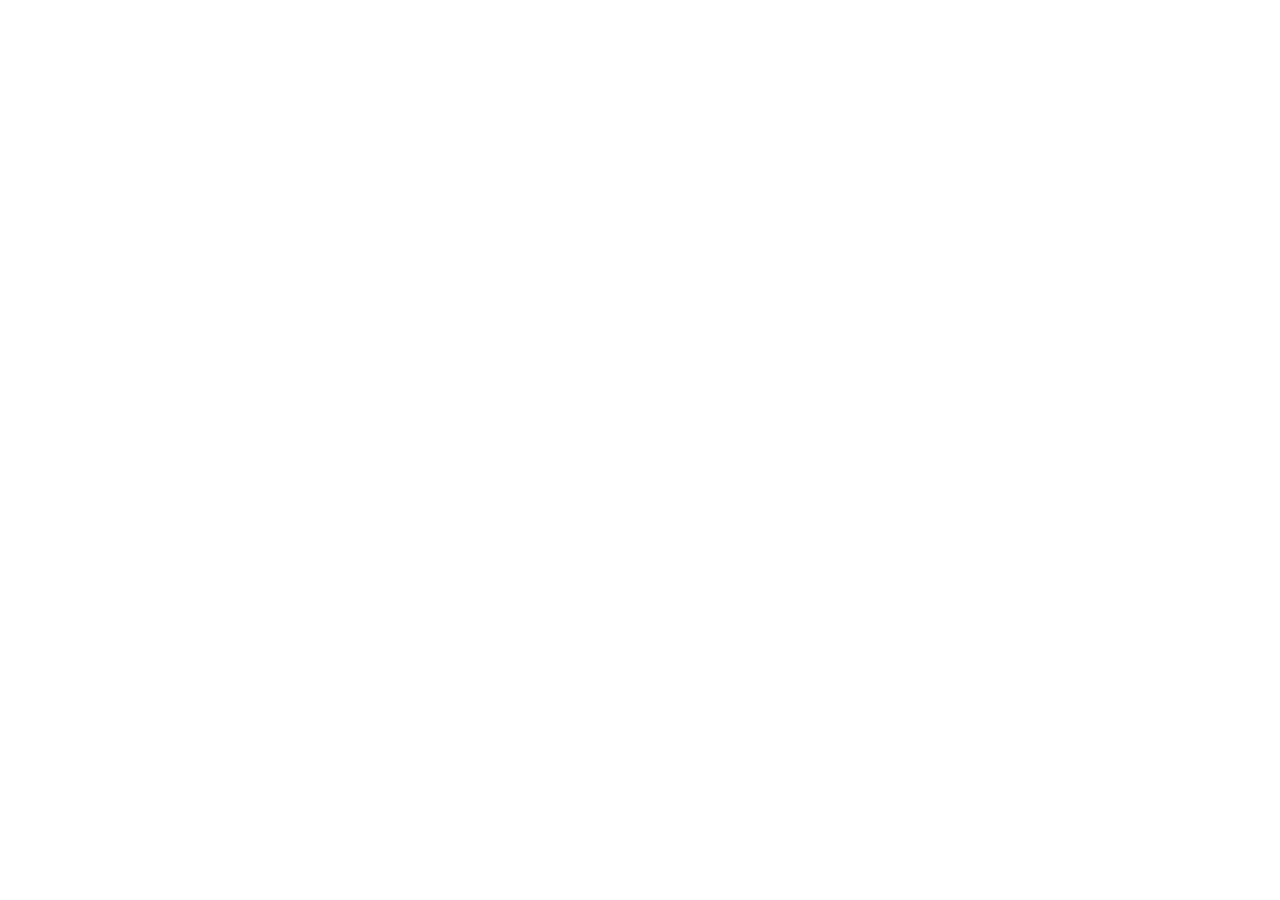
==== index.html @ 10028188 "new file:   index.html" ====
<!DOCTYPE html>
<html lang="en">
<head>
    <meta charset="UTF-8">
    <meta name="viewport" content="width=device-width, initial-scale=1.0">
    <title>WDD231</title>
</head>
<body>
    
</body>
</html>
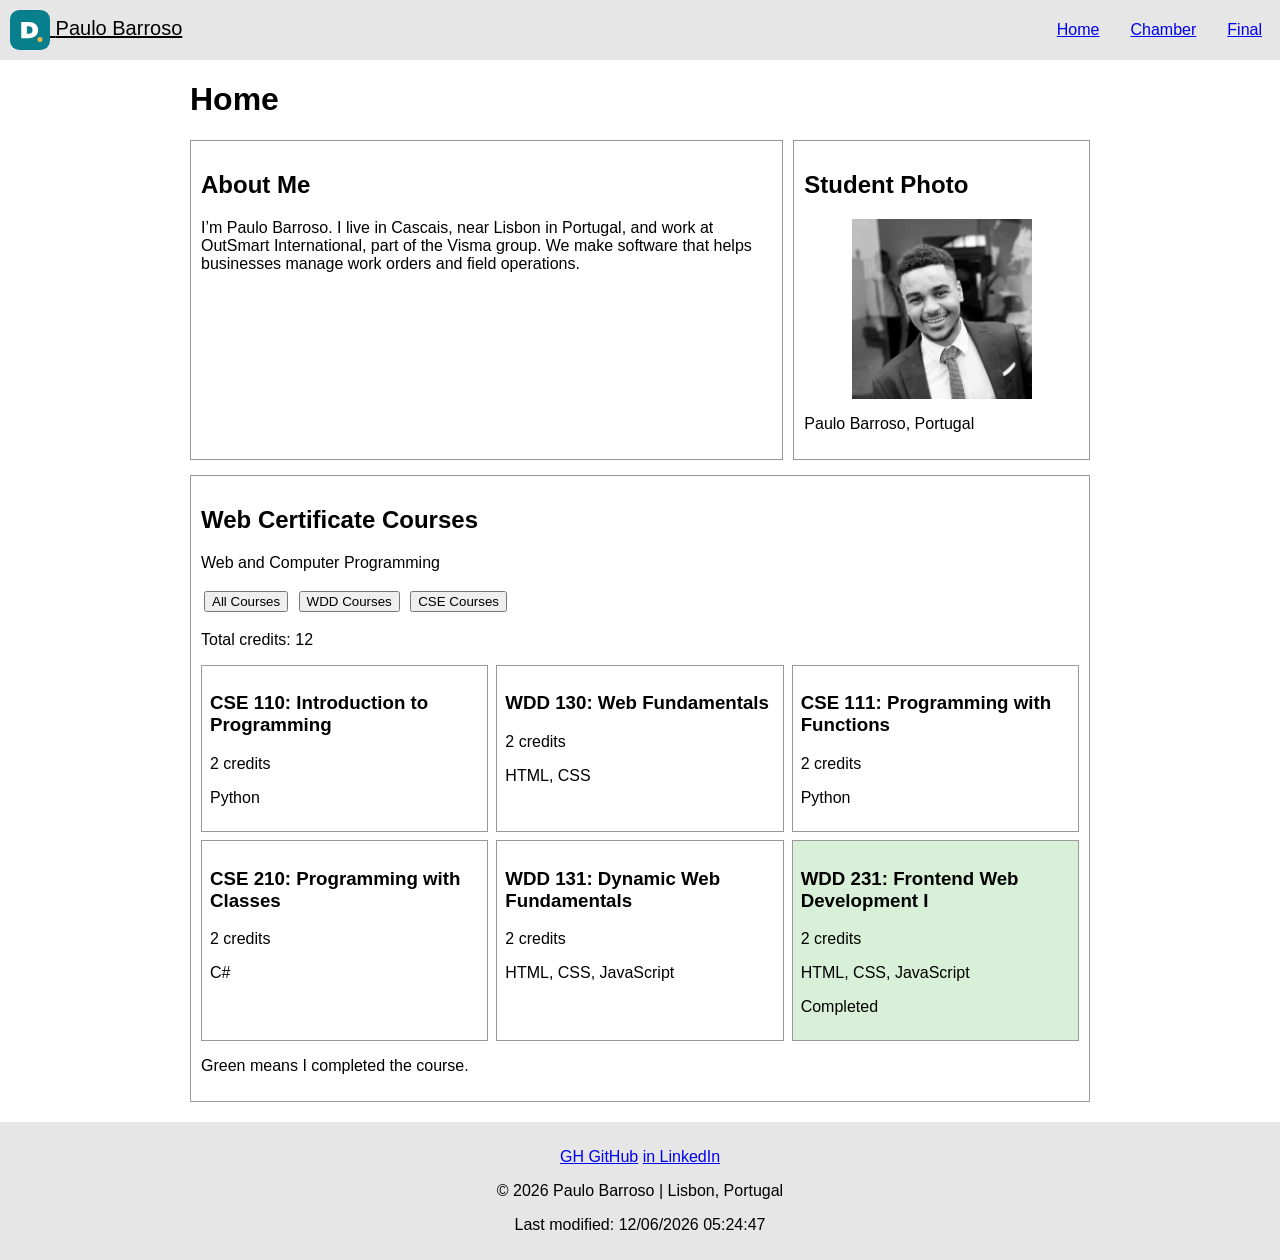
==== commit b4200dde: "new file:   images/logo.svg 	new file:   images/paulo.jfif 	new file:   images/profile-illustration." ====
--- a/index.html
+++ b/index.html
@@ -2,10 +2,71 @@
 <html lang="en">
 <head>
     <meta charset="UTF-8">
-    <meta name="viewport" content="width=device-width, initial-scale=1.0">
-    <title>WDD231</title>
+    <meta name="viewport" content="width=device-width, initial-scale=1">
+    <meta name="description" content="Paulo Barroso's WDD 231 course home page.">
+    <meta name="author" content="Paulo Barroso">
+    <title>Home | Paulo Barroso</title>
+    <link rel="icon" href="images/logo.svg" type="image/svg+xml">
+    <link rel="preconnect" href="https://fonts.googleapis.com">
+    <link rel="preconnect" href="https://fonts.gstatic.com" crossorigin>
+    <link href="https://fonts.googleapis.com/css2?family=Roboto:wght@400;700&display=swap" rel="stylesheet">
+    <link rel="stylesheet" href="styles/small.css">
+    <link rel="stylesheet" href="styles/larger.css">
+    <script src="scripts/navigation.js" defer></script>
+    <script src="scripts/courses.js" defer></script>
+    <script src="scripts/date.js" defer></script>
 </head>
 <body>
-    
+    <header>
+        <a class="brand" href="index.html">
+            <img src="images/logo.svg" alt="" width="40" height="40">
+            <span>Paulo Barroso</span>
+        </a>
+        <button id="menu-button" aria-label="Open menu" aria-expanded="false">☰</button>
+        <nav id="menu" aria-label="Main navigation">
+            <a href="index.html" aria-current="page">Home</a>
+            <a href="chamber/">Chamber</a>
+            <a href="final/">Final</a>
+        </nav>
+    </header>
+
+    <main>
+        <h1>Home</h1>
+
+        <div class="intro">
+            <section>
+                <h2>About Me</h2>
+                <p>I’m Paulo Barroso. I live in Cascais, near Lisbon in Portugal, and work at OutSmart International, part of the Visma group. We make software that helps businesses manage work orders and field operations.</p>
+            </section>
+
+            <section>
+                <h2>Student Photo</h2>
+                <img class="profile-picture" src="images/paulo.jfif" alt="Paulo Barroso" width="300" height="300">
+                <p>Paulo Barroso, Portugal</p>
+            </section>
+        </div>
+
+        <section class="courses">
+            <h2>Web Certificate Courses</h2>
+            <p>Web and Computer Programming</p>
+            <div class="filters" aria-label="Course filters">
+                <button class="selected" data-filter="all" aria-pressed="true">All Courses</button>
+                <button data-filter="WDD" aria-pressed="false">WDD Courses</button>
+                <button data-filter="CSE" aria-pressed="false">CSE Courses</button>
+            </div>
+            <p>Total credits: <span id="credit-count">0</span></p>
+            <div id="course-list" class="course-list" aria-live="polite"></div>
+            <p>Green means I completed the course.</p>
+        </section>
+    </main>
+
+    <footer>
+        <p class="social-links">
+            <a href="https://github.com/pablopy10/wdd231" target="_blank" rel="noopener noreferrer">GH GitHub</a>
+            <a href="https://www.linkedin.com/in/paulo-barroso-b909719b/" target="_blank" rel="noopener noreferrer">in LinkedIn</a>
+        </p>
+        <p>© <span id="currentyear"></span> Paulo Barroso | Lisbon, Portugal</p>
+        <p>Last modified: <span id="lastModified"></span></p>
+    </footer>
 </body>
-</html>+</html>
--- a/styles/small.css
+++ b/styles/small.css
@@ -0,0 +1,82 @@
+body {
+    margin: 0;
+    color: #000;
+    background: white;
+    font-family: Arial, sans-serif;
+}
+
+header {
+    padding: 10px;
+    background: #e6e6e6;
+}
+
+.brand {
+    color: black;
+    font-size: 20px;
+}
+
+.brand img {
+    vertical-align: middle;
+}
+
+#menu-button {
+    float: right;
+}
+
+nav {
+    display: none;
+    padding-top: 10px;
+}
+
+nav.open {
+    display: block;
+}
+
+nav a {
+    display: block;
+    padding: 8px;
+}
+
+main {
+    width: 90%;
+    max-width: 900px;
+    margin: 20px auto;
+}
+
+section {
+    margin-bottom: 15px;
+    padding: 10px;
+    border: 1px solid #999;
+}
+
+.profile-picture {
+    display: block;
+    width: 180px;
+    max-width: 100%;
+    height: auto;
+    margin: auto;
+}
+
+.filters button {
+    margin: 3px;
+}
+
+.course-list {
+    display: grid;
+    gap: 8px;
+}
+
+.course {
+    padding: 8px;
+    border: 1px solid #999;
+}
+
+.course.completed {
+    background: #d7f0d7;
+}
+
+footer {
+    padding: 10px;
+    background: #e6e6e6;
+    text-align: center;
+}
--- a/styles/larger.css
+++ b/styles/larger.css
@@ -0,0 +1,28 @@
+@media screen and (min-width: 700px) {
+    header {
+        display: flex;
+        align-items: center;
+        justify-content: space-between;
+    }
+
+    #menu-button {
+        display: none;
+    }
+
+    nav,
+    nav.open {
+        display: flex;
+        gap: 15px;
+        padding: 0;
+    }
+
+    .intro {
+        display: grid;
+        grid-template-columns: 2fr 1fr;
+        gap: 10px;
+    }
+
+    .course-list {
+        grid-template-columns: repeat(3, 1fr);
+    }
+}
